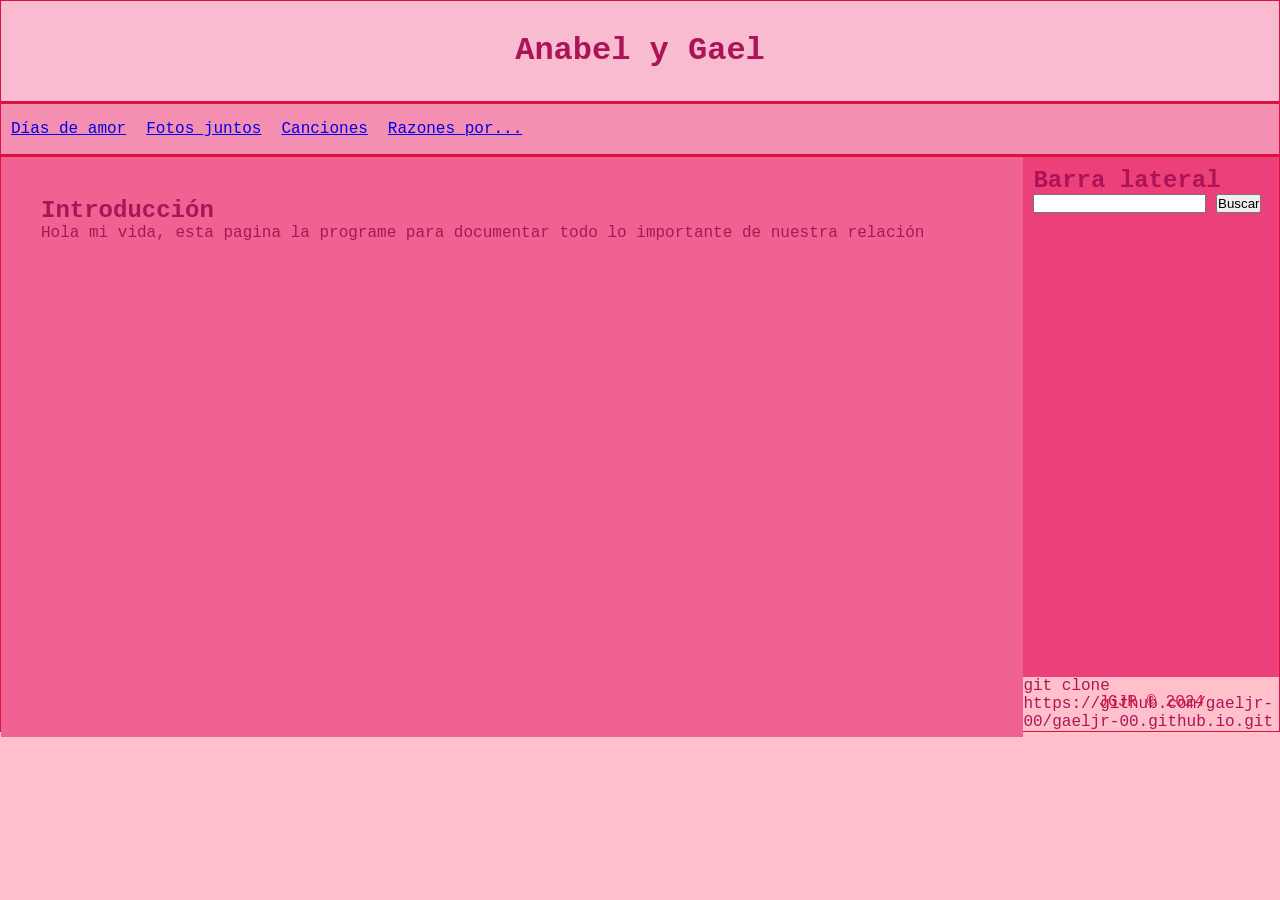
==== index.html @ 41f710f4 "commit" ====
<!DOCTYPE html>
<html lang="en">

<head>
    <meta charset="UTF-8">
    <meta name="viewport" content="width=device-width, initial-scale=1.0">
    <title>A y G</title>
    <link rel="stylesheet" href="Estilo_principal.css">
</head>

<body>

    <div id="container">

<header>

    <h1>Anabel y Gael</h1>

</header>

<nav>
<ul>
    <li>
        <a href="Dias_de_amor.html">
            Días de amor
        </a>
    </li>
    <li>
        <a href="Fotos_juntos.html">
            Fotos juntos
        </a>
    </li>
    <li>
        <a href="Canciones.html">
            Canciones
        </a>
    </li>
    <li>
        <a href="Razones.html">
            Razones por...
        </a>
    </li>
</ul>
</nav>

<div class="clearfix"></div>

<section id="content">
    <article class="article">
        <h2>Introducción</h2>
        <p>Hola mi vida, esta pagina la programe para documentar todo lo importante de nuestra relación</p>
    </article>
</section>

<aside>
    <h2>Barra lateral</h2>
    <form>
        <input type="text">
        <input type="submit" value="Buscar"/>
    </form>
</aside>

<footer>
    JGJR &COPY; 2024
</footer>
    </div>
git clone
https://github.com/gaeljr-00/gaeljr-00.github.io.git
</body>
</html>
---- Estilo_principal.css ----
*{
    margin: 0px;
    padding: 0px;
}

body{
    background: pink;
    color: #ad1457;
    font-family: 'Courier New', Courier, monospace;
    border: 1px solid crimson;
}

#container{
    width: 1100;
    margin: 0px auto;
}

header{
    background: #f8bbd0;
    height: 100px;
    width: 100%;
    text-align: center;
    line-height: 100px;
    border-bottom: 3px solid crimson;
}

nav{
    background: #f48fb1;
    height: 50px;
    border-bottom: 3px solid crimson;
}

nav ul li{
    float: left;
    list-style: none;
    margin: 10px;
    line-height: 30px;
}

.clearfix{
    clear: both;
}

#content{
    float: left;
    width: calc(80% - 80px);
    min-height: 500px;
    background: #f06292;
    padding: 40px;
}

aside{
    float: left;
    width: calc(20% - 20px);
    min-height: 500px;
    background: #ec407a;
    padding: 10px;
    border-left: 1px crimson;
}

footer{
    background: palevioletred;
    color: crimson;
    text-align: center;
    height: 50px;
    line-height: 50px;
    border: 1px crimson;
}
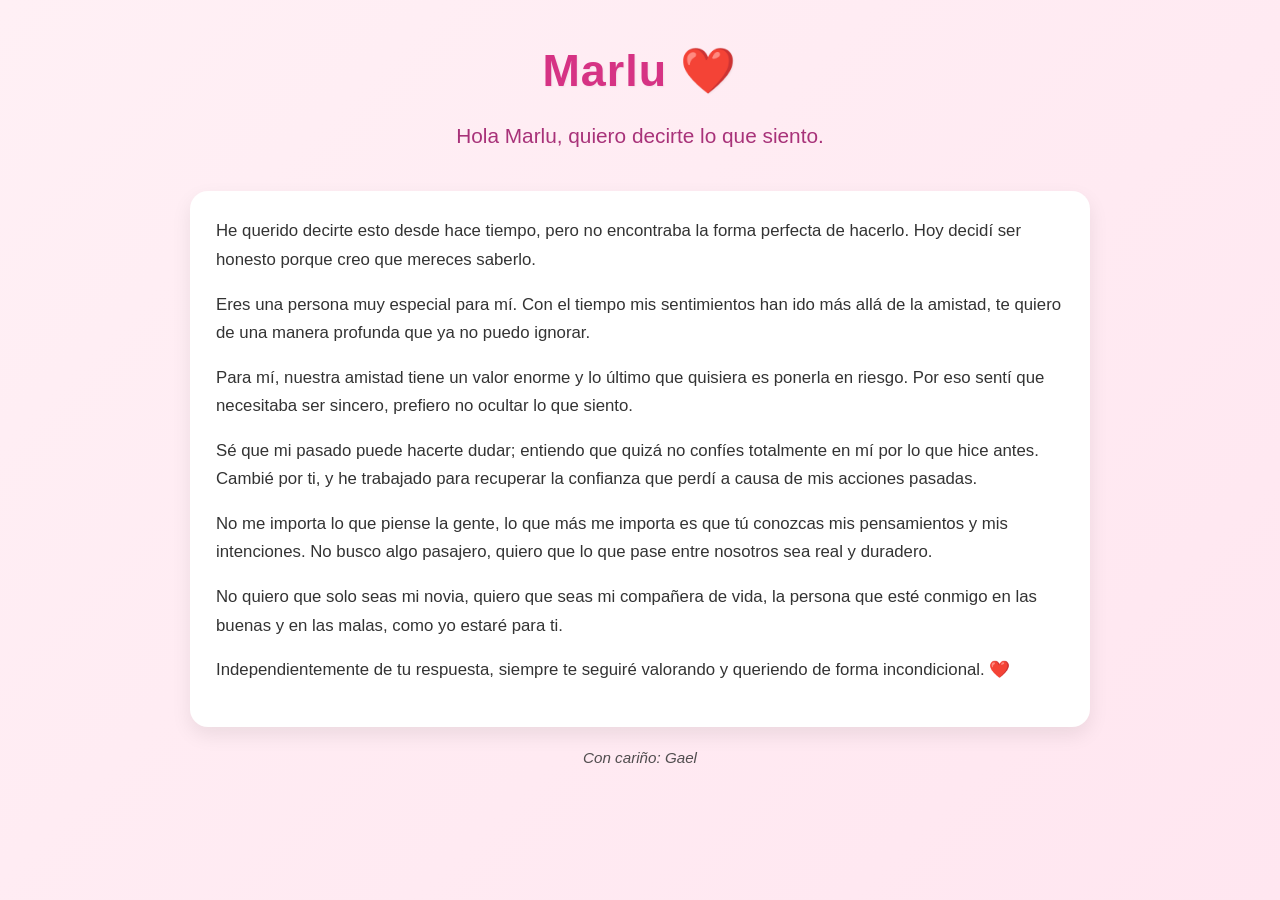
==== commit 05f9309d: "initial commit" ====
--- a/index.html
+++ b/index.html
@@ -1,70 +1,37 @@
 <!DOCTYPE html>
-<html lang="en">
-
+<html lang="es">
 <head>
     <meta charset="UTF-8">
     <meta name="viewport" content="width=device-width, initial-scale=1.0">
-    <title>A y G</title>
-    <link rel="stylesheet" href="Estilo_principal.css">
+    <meta name="description" content="Carta sincera para Marlu">
+    <title>Marlu ❤️</title>
+    <link rel="stylesheet" href="style.css">
 </head>
+<body>
+    <header>
+        <h1>Marlu ❤️</h1>
+        <h3>Hola Marlu, quiero decirte lo que siento.</h3>
+    </header>
 
-<body>
+    <main>
+        <article class="card" aria-label="Carta a Marlu">
+            <p>He querido decirte esto desde hace tiempo, pero no encontraba la forma perfecta de hacerlo. Hoy decidí ser honesto porque creo que mereces saberlo.</p>
 
-    <div id="container">
+            <p>Eres una persona muy especial para mí. Con el tiempo mis sentimientos han ido más allá de la amistad, te quiero de una manera profunda que ya no puedo ignorar.</p>
 
-<header>
+            <p>Para mí, nuestra amistad tiene un valor enorme y lo último que quisiera es ponerla en riesgo. Por eso sentí que necesitaba ser sincero, prefiero no ocultar lo que siento.</p>
 
-    <h1>Anabel y Gael</h1>
+            <p>Sé que mi pasado puede hacerte dudar; entiendo que quizá no confíes totalmente en mí por lo que hice antes. Cambié por ti, y he trabajado para recuperar la confianza que perdí a causa de mis acciones pasadas.</p>
 
-</header>
+            <p>No me importa lo que piense la gente, lo que más me importa es que tú conozcas mis pensamientos y mis intenciones. No busco algo pasajero, quiero que lo que pase entre nosotros sea real y duradero.</p>
 
-<nav>
-<ul>
-    <li>
-        <a href="Dias_de_amor.html">
-            Días de amor
-        </a>
-    </li>
-    <li>
-        <a href="Fotos_juntos.html">
-            Fotos juntos
-        </a>
-    </li>
-    <li>
-        <a href="Canciones.html">
-            Canciones
-        </a>
-    </li>
-    <li>
-        <a href="Razones.html">
-            Razones por...
-        </a>
-    </li>
-</ul>
-</nav>
+            <p>No quiero que solo seas mi novia, quiero que seas mi compañera de vida, la persona que esté conmigo en las buenas y en las malas, como yo estaré para ti.</p>
 
-<div class="clearfix"></div>
+            <p>Independientemente de tu respuesta, siempre te seguiré valorando y queriendo de forma incondicional. ❤️</p>
+        </article>
 
-<section id="content">
-    <article class="article">
-        <h2>Introducción</h2>
-        <p>Hola mi vida, esta pagina la programe para documentar todo lo importante de nuestra relación</p>
-    </article>
-</section>
+        <p class="small">Con cariño: Gael</p>
+    </main>
 
-<aside>
-    <h2>Barra lateral</h2>
-    <form>
-        <input type="text">
-        <input type="submit" value="Buscar"/>
-    </form>
-</aside>
-
-<footer>
-    JGJR &COPY; 2024
-</footer>
-    </div>
-git clone
-https://github.com/gaeljr-00/gaeljr-00.github.io.git
 </body>
-</html>+</html>
--- a/style.css
+++ b/style.css
@@ -0,0 +1,66 @@
+:root{
+--bg: linear-gradient(135deg, #fff0f5 0%, #ffe6f0 100%);
+--card: #ffffff;
+--accent: #d63384;
+--accent-dark: #a83279;
+--text: #333;
+--max-width: 900px;
+}
+*{box-sizing: border-box; margin:0; padding:0}
+body {
+font-family: "Poppins", Arial, sans-serif;
+background: var(--bg);
+color: var(--text);
+line-height: 1.7;
+display: flex;
+flex-direction: column;
+align-items: center;
+min-height: 100vh;
+padding: 32px 16px;
+}
+header{width:100%; max-width:var(--max-width); text-align:center; margin-bottom: 20px;}
+h1 {
+color: var(--accent);
+font-size: 2.8rem;
+letter-spacing: 1px;
+text-shadow: 1px 1px 2px rgba(0,0,0,0.05);
+}
+h3 {
+color: var(--accent-dark);
+margin-top: 10px;
+font-weight: 500;
+font-size: 1.3rem;
+}
+main{
+width:100%;
+max-width: var(--max-width);
+}
+.card {
+background: var(--card);
+padding: 26px;
+border-radius: 18px;
+box-shadow: 0 8px 20px rgba(0,0,0,0.08);
+margin: 18px 0;
+transition: transform 0.3s ease, box-shadow 0.3s ease;
+}
+.card:hover {
+transform: translateY(-4px);
+box-shadow: 0 12px 28px rgba(0,0,0,0.12);
+}
+p {
+margin-bottom: 16px;
+font-size: 1.05rem;
+}
+.small{
+font-size: .95rem;
+opacity: .85;
+text-align:center;
+margin-top: 14px;
+font-style: italic;
+}
+@media (max-width: 600px) {
+h1 {font-size: 2.2rem}
+h3 {font-size: 1.1rem}
+.card {padding: 18px; border-radius: 14px}
+p {font-size: 1rem}
+}
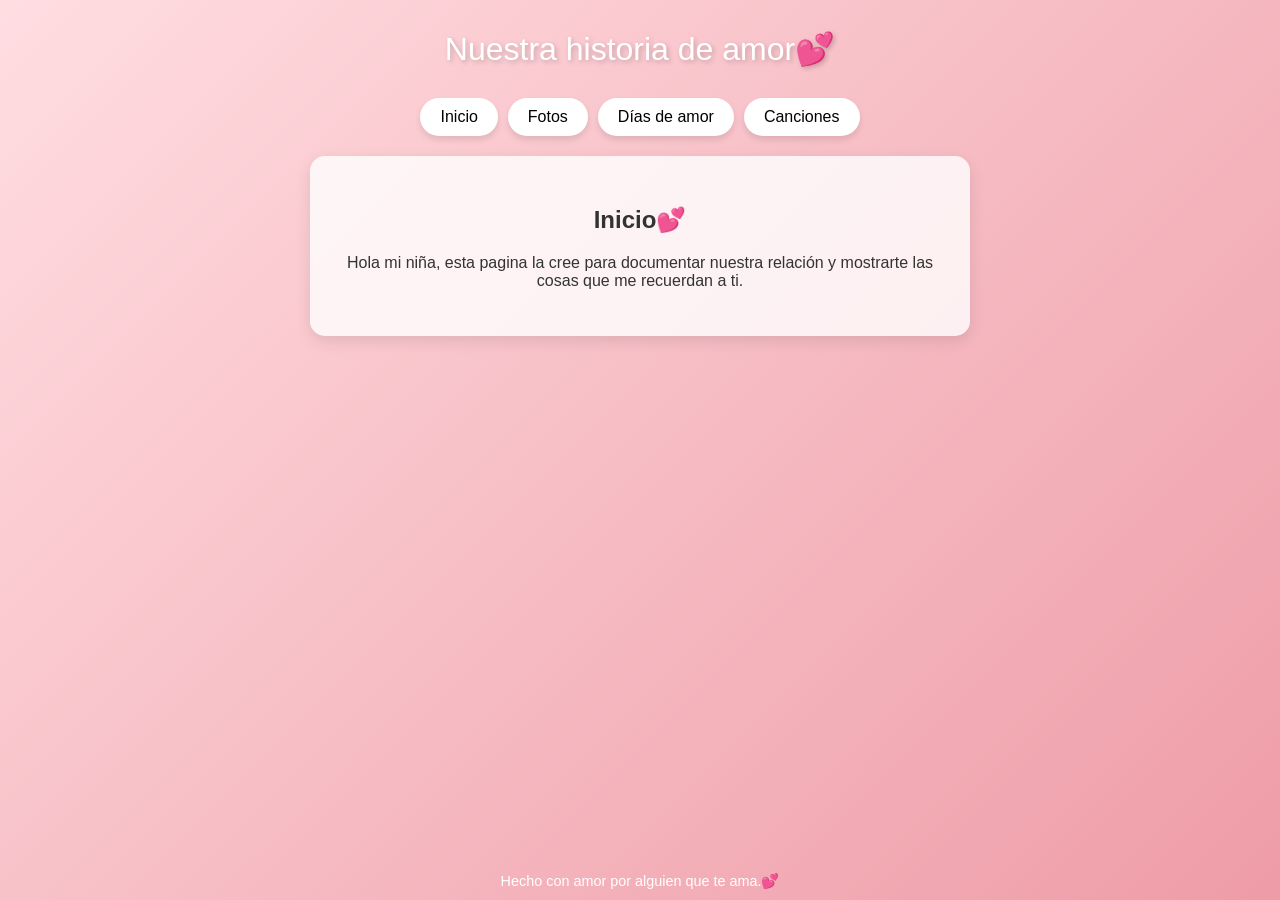
==== commit 929e1f08: "Initial commit" ====
--- a/index.html
+++ b/index.html
@@ -1,37 +1,148 @@
 <!DOCTYPE html>
 <html lang="es">
 <head>
-    <meta charset="UTF-8">
-    <meta name="viewport" content="width=device-width, initial-scale=1.0">
-    <meta name="description" content="Carta sincera para Marlu">
-    <title>Marlu ❤️</title>
-    <link rel="stylesheet" href="style.css">
+  <meta charset="UTF-8">
+  <meta name="viewport" content="width=device-width, initial-scale=1.0">
+  <title>Romina y Gael💘</title>
+  <link rel="stylesheet" href="style.css">
 </head>
 <body>
-    <header>
-        <h1>Marlu ❤️</h1>
-        <h3>Hola Marlu, quiero decirte lo que siento.</h3>
-    </header>
 
-    <main>
-        <article class="card" aria-label="Carta a Marlu">
-            <p>He querido decirte esto desde hace tiempo, pero no encontraba la forma perfecta de hacerlo. Hoy decidí ser honesto porque creo que mereces saberlo.</p>
+  <header>Nuestra historia de amor💕</header>
 
-            <p>Eres una persona muy especial para mí. Con el tiempo mis sentimientos han ido más allá de la amistad, te quiero de una manera profunda que ya no puedo ignorar.</p>
+  <nav>
+    <button onclick="mostrar('inicio')">Inicio</button>
+    <button onclick="mostrar('fotos')">Fotos</button>
+    <button onclick="mostrar('diasDeAmor')">Días de amor</button>
+    <button onclick="mostrar('canciones')">Canciones</button>
+  </nav>
 
-            <p>Para mí, nuestra amistad tiene un valor enorme y lo último que quisiera es ponerla en riesgo. Por eso sentí que necesitaba ser sincero, prefiero no ocultar lo que siento.</p>
+  <div class="contenido" id="inicio">
+    <h2>Inicio💕</h2>
+    <p>Hola mi niña, esta pagina la cree para documentar nuestra relación y mostrarte las cosas que me recuerdan a ti.</p>
+  </div>
 
-            <p>Sé que mi pasado puede hacerte dudar; entiendo que quizá no confíes totalmente en mí por lo que hice antes. Cambié por ti, y he trabajado para recuperar la confianza que perdí a causa de mis acciones pasadas.</p>
+  <div class="contenido oculto" id="fotos">
+    <h2>Fotos📸</h2>
+    <p>Estas fotos son las que nos hemos tomado durante todo este tiempo.</p>
+    <div class="galeria">
+      <!-- TODAS TUS FOTOS IGUAL -->
+      <div class="recuadro" data-tipo="foto"><img src="images/FOTO1.jpeg"></div>
+      <div class="recuadro" data-tipo="foto"><img src="images/FOTO2.jpeg"></div>
+      <div class="recuadro" data-tipo="foto"><img src="images/FOTO3.jpeg"></div>
+      <div class="recuadro" data-tipo="foto"><img src="images/FOTO4.jpeg"></div>
+      <div class="recuadro" data-tipo="foto"><img src="images/FOTO5.jpeg"></div>
+      <div class="recuadro" data-tipo="foto"><img src="images/FOTO6.jpeg"></div>
+      <div class="recuadro" data-tipo="foto"><img src="images/FOTO7.jpeg"></div>
+      <div class="recuadro" data-tipo="foto"><img src="images/FOTO8.jpeg"></div>
+      <div class="recuadro" data-tipo="foto"><img src="images/FOTO9.jpeg"></div>
+      <div class="recuadro" data-tipo="foto"><img src="images/FOTO10.jpeg"></div>
+      <div class="recuadro" data-tipo="foto"><img src="images/FOTO11.jpeg"></div>
+      <div class="recuadro" data-tipo="foto"><img src="images/FOTO12.jpeg"></div>
+      <div class="recuadro" data-tipo="foto"><img src="images/FOTO13.jpeg"></div>
+      <div class="recuadro" data-tipo="foto"><img src="images/FOTO14.jpeg"></div>
+      <div class="recuadro" data-tipo="foto"><img src="images/FOTO15.jpeg"></div>
+      <div class="recuadro" data-tipo="foto"><img src="images/FOTO16.jpeg"></div>
+      <div class="recuadro" data-tipo="foto"><img src="images/FOTO17.jpeg"></div>
+    </div>
+  </div>
 
-            <p>No me importa lo que piense la gente, lo que más me importa es que tú conozcas mis pensamientos y mis intenciones. No busco algo pasajero, quiero que lo que pase entre nosotros sea real y duradero.</p>
+  <div class="contenido oculto" id="diasDeAmor">
+    <h2>Días de amor⌚</h2>
+    <p>Este es un contador de nuestros días de novios.</p>
+    <p class="contador" id="contador"></p>
+  </div>
 
-            <p>No quiero que solo seas mi novia, quiero que seas mi compañera de vida, la persona que esté conmigo en las buenas y en las malas, como yo estaré para ti.</p>
+  <div class="contenido oculto" id="canciones">
+    <h2>Canciones🎵</h2>
+    <p>Estas canciones me hacen recordarte con el amor que te tengo.</p>
+    <div class="galeria">
+      <a href="https://www.youtube.com/watch?v=ZyowJ5GB2Dk" target="_blank" class="cancion recuadro" data-tipo="link">
+        <img src="images/ALBUM CUCO.jpg">
+        <div class="titulo-cancion">Amor de siempre - cuco</div>
+      </a>
 
-            <p>Independientemente de tu respuesta, siempre te seguiré valorando y queriendo de forma incondicional. ❤️</p>
-        </article>
+      <a href="https://www.youtube.com/watch?v=9wiEM0s4aCQ" target="_blank" class="cancion recuadro" data-tipo="link">
+        <img src="images/ALBUM CUCO.jpg">
+        <div class="titulo-cancion">Lover is day - cuco</div>
+      </a>
 
-        <p class="small">Con cariño: Gael</p>
-    </main>
+      <a href="https://www.youtube.com/watch?v=3hiYJIyDoBI" target="_blank" class="cancion recuadro" data-tipo="link">
+        <img src="images/VIERNES 13.jpg">
+        <div class="titulo-cancion">Viernes 13</div>
+      </a>
+    </div>
+  </div>
+
+  <footer>Hecho con amor por alguien que te ama.💕</footer>
+
+  <div class="modal" id="modal">
+    <span class="cerrar" onclick="cerrarModal()">&times;</span>
+    <img id="modal-img">
+  </div>
+
+<script>
+document.addEventListener("DOMContentLoaded", function () {
+
+  window.mostrar = function(id) {
+    document.querySelectorAll('.contenido').forEach(sec => {
+      sec.classList.add('oculto');
+    });
+    document.getElementById(id).classList.remove('oculto');
+  };
+
+  document.querySelectorAll('.recuadro').forEach(item => {
+    item.addEventListener('click', function () {
+      if (item.dataset.tipo === "link") return;
+
+      const img = item.querySelector('img');
+      document.getElementById('modal-img').src = img.src;
+      document.getElementById('modal').style.display = "flex";
+    });
+  });
+
+  window.cerrarModal = function () {
+    document.getElementById('modal').style.display = "none";
+  };
+
+  const fechaInicio = new Date("2026-01-11T17:05:00");
+
+  function actualizarContador() {
+    const ahora = new Date();
+
+    if (ahora < fechaInicio) {
+      document.getElementById("contador").textContent = "Aún no comienza 💕";
+      return;
+    }
+
+    let años = ahora.getFullYear() - fechaInicio.getFullYear();
+    let meses = ahora.getMonth() - fechaInicio.getMonth();
+    let dias = ahora.getDate() - fechaInicio.getDate();
+    let horas = ahora.getHours() - fechaInicio.getHours();
+    let minutos = ahora.getMinutes() - fechaInicio.getMinutes();
+    let segundos = ahora.getSeconds() - fechaInicio.getSeconds();
+
+    if (segundos < 0) { segundos += 60; minutos--; }
+    if (minutos < 0) { minutos += 60; horas--; }
+    if (horas < 0) { horas += 24; dias--; }
+
+    if (dias < 0) {
+      const ultimoMes = new Date(ahora.getFullYear(), ahora.getMonth(), 0);
+      dias += ultimoMes.getDate();
+      meses--;
+    }
+
+    if (meses < 0) { meses += 12; años--; }
+
+    document.getElementById("contador").textContent =
+      `${años} años, ${meses} meses, ${dias} días, ${horas} horas, ${minutos} minutos, ${segundos} segundos`;
+  }
+
+  setInterval(actualizarContador, 1000);
+  actualizarContador();
+
+});
+</script>
 
 </body>
-</html>
+</html>
--- a/style.css
+++ b/style.css
@@ -1,66 +1,182 @@
-:root{
---bg: linear-gradient(135deg, #fff0f5 0%, #ffe6f0 100%);
---card: #ffffff;
---accent: #d63384;
---accent-dark: #a83279;
---text: #333;
---max-width: 900px;
+body {
+  font-family: 'Poppins', sans-serif;
+  background: linear-gradient(135deg, #ffdde1, #ee9ca7);
+  color: #333;
+  margin: 0;
+  padding: 0;
+  display: flex;
+  flex-direction: column;
+  align-items: center;
+  min-height: 100vh;
 }
-*{box-sizing: border-box; margin:0; padding:0}
-body {
-font-family: "Poppins", Arial, sans-serif;
-background: var(--bg);
-color: var(--text);
-line-height: 1.7;
-display: flex;
-flex-direction: column;
-align-items: center;
-min-height: 100vh;
-padding: 32px 16px;
+
+header {
+  text-align: center;
+  padding: 30px;
+  font-size: 2em;
+  color: #fff;
+  text-shadow: 2px 2px 5px rgba(0,0,0,0.2);
 }
-header{width:100%; max-width:var(--max-width); text-align:center; margin-bottom: 20px;}
-h1 {
-color: var(--accent);
-font-size: 2.8rem;
-letter-spacing: 1px;
-text-shadow: 1px 1px 2px rgba(0,0,0,0.05);
+
+nav {
+  display: flex;
+  flex-wrap: wrap;
+  justify-content: center;
+  gap: 10px;
+  margin-bottom: 20px;
+  max-width: 600px;
 }
-h3 {
-color: var(--accent-dark);
-margin-top: 10px;
-font-weight: 500;
-font-size: 1.3rem;
+
+button {
+  background-color: #fff;
+  border: none;
+  border-radius: 20px;
+  padding: 10px 20px;
+  font-size: 1em;
+  cursor: pointer;
+  transition: 0.3s;
+  box-shadow: 0 4px 6px rgba(0,0,0,0.1);
 }
-main{
-width:100%;
-max-width: var(--max-width);
+
+button:hover {
+  background-color: #ff9eb5;
+  color: #fff;
 }
-.card {
-background: var(--card);
-padding: 26px;
-border-radius: 18px;
-box-shadow: 0 8px 20px rgba(0,0,0,0.08);
-margin: 18px 0;
-transition: transform 0.3s ease, box-shadow 0.3s ease;
+
+.poemas-btn {
+  flex: 0 1 auto;
 }
-.card:hover {
-transform: translateY(-4px);
-box-shadow: 0 12px 28px rgba(0,0,0,0.12);
+
+@media (max-width: 600px) {
+  nav button {
+    flex: 1 1 45%;
+  }
+  .poemas-btn {
+    flex: 1 1 100%;
+    max-width: 95%;
+  }
 }
-p {
-margin-bottom: 16px;
-font-size: 1.05rem;
+
+.contenido {
+  background-color: rgba(255, 255, 255, 0.8);
+  border-radius: 15px;
+  box-shadow: 0 5px 15px rgba(0,0,0,0.1);
+  padding: 30px;
+  width: 80%;
+  max-width: 600px;
+  text-align: center;
+  transition: all 0.5s ease;
+  margin-bottom: 60px;
 }
-.small{
-font-size: .95rem;
-opacity: .85;
-text-align:center;
-margin-top: 14px;
-font-style: italic;
+
+.oculto {
+  display: none;
 }
-@media (max-width: 600px) {
-h1 {font-size: 2.2rem}
-h3 {font-size: 1.1rem}
-.card {padding: 18px; border-radius: 14px}
-p {font-size: 1rem}
+
+footer {
+  position: fixed;
+  bottom: 10px;
+  font-size: 0.9em;
+  color: #fff;
+}
+
+.galeria {
+  display: grid;
+  grid-template-columns: repeat(auto-fit, minmax(130px, 1fr));
+  gap: 15px;
+  margin-top: 20px;
+}
+
+/* 🔥 AQUÍ ESTÁ EL ARREGLO */
+.recuadro {
+  position: relative;
+  background-color: #fff;
+  border-radius: 10px;
+  overflow: hidden;
+  cursor: pointer;
+  transition: transform 0.3s ease, box-shadow 0.3s ease;
+  box-shadow: 0 4px 10px rgba(0,0,0,0.1);
+  aspect-ratio: 1 / 1; /* mantiene proporción uniforme */
+}
+
+.recuadro:hover {
+  transform: scale(1.05);
+  box-shadow: 0 6px 15px rgba(0,0,0,0.2);
+}
+
+.recuadro img {
+  width: 100%;
+  height: 100%;
+  object-fit: contain; /* 🔥 evita recortes */
+  display: block;
+  background-color: #fff;
+}
+
+.cancion {
+  display: flex;
+  flex-direction: column;
+  align-items: center;
+  text-decoration: none;
+  color: inherit;
+}
+
+.titulo-cancion {
+  margin-top: 8px;
+  font-weight: bold;
+  font-size: 1em;
+  color: #333;
+  text-align: center;
+  background: none;
+}
+
+.modal {
+  display: none;
+  position: fixed;
+  z-index: 100;
+  left: 0; 
+  top: 0;
+  width: 100%; 
+  height: 100%;
+  background: rgba(0,0,0,0.8);
+  justify-content: center;
+  align-items: center;
+  flex-direction: column;
+  padding: 10px;
+}
+
+.modal img {
+  max-width: 90%;
+  max-height: 80%;
+  border-radius: 10px;
+  animation: zoom 0.3s ease;
+}
+
+.modal p {
+  max-width: 80%;
+  color: #fff;
+  font-size: 1.2em;
+  background: none;
+  padding: 10px;
+  text-align: center;
+  line-height: 1.6;
+}
+
+@keyframes zoom {
+  from {transform: scale(0.5);}
+  to {transform: scale(1);}
+}
+
+.cerrar {
+  position: absolute;
+  top: 20px;
+  right: 30px;
+  color: white;
+  font-size: 2em;
+  cursor: pointer;
+}
+
+.contador {
+  font-size: 1.2em;
+  color: #333;
+  font-weight: 600;
 }
